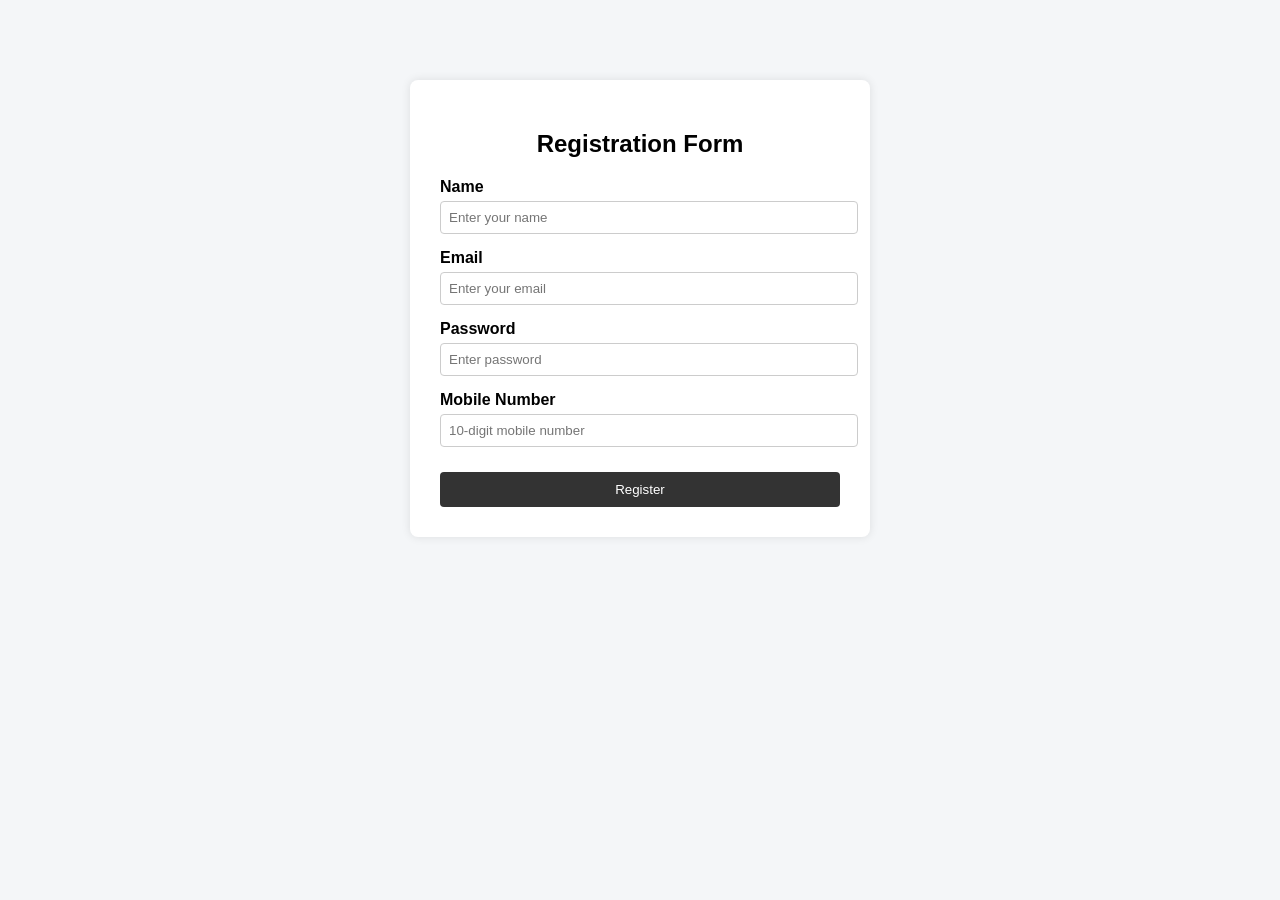
==== form.html @ c0641970 "Add files via upload" ====
<!DOCTYPE html>
<html lang="en">
<head>
    <meta charset="UTF-8">
    <title>Student Registration Form</title>
    <link rel="stylesheet" href="style.css">
    <script src="script.js"></script>
</head>
<body>

<div class="form-container">
    <h2>Registration Form</h2>

    <form onsubmit="return validateForm()">

        <label>Name</label>
        <input type="text" id="name" placeholder="Enter your name">

        <label>Email</label>
        <input type="text" id="email" placeholder="Enter your email">

        <label>Password</label>
        <input type="password" id="password" placeholder="Enter password">

        <label>Mobile Number</label>
        <input type="text" id="mobile" placeholder="10-digit mobile number">

        <input type="submit" value="Register">
    </form>
</div>

</body>
</html>
---- style.css ----
body {
    font-family: Arial, sans-serif;
    background-color: #f4f6f8;
    margin: 0;
    padding: 0;
}

/* Center the form */
.form-container {
    width: 400px;
    background-color: white;
    margin: 80px auto;
    padding: 30px;
    border-radius: 8px;
    box-shadow: 0 0 10px rgba(0,0,0,0.1);
}

/* Heading */
.form-container h2 {
    text-align: center;
    margin-bottom: 20px;
}

/* Labels */
label {
    display: block;
    margin-top: 15px;
    font-weight: bold;
}

/* Inputs */
input[type="text"],
input[type="password"] {
    width: 100%;
    padding: 8px;
    margin-top: 5px;
    border: 1px solid #ccc;
    border-radius: 4px;
}

/* Button */
input[type="submit"] {
    width: 100%;
    margin-top: 25px;
    padding: 10px;
    background-color: #333;
    color: white;
    border: none;
    border-radius: 4px;
    cursor: pointer;
}

input[type="submit"]:hover {
    background-color: #555;
}
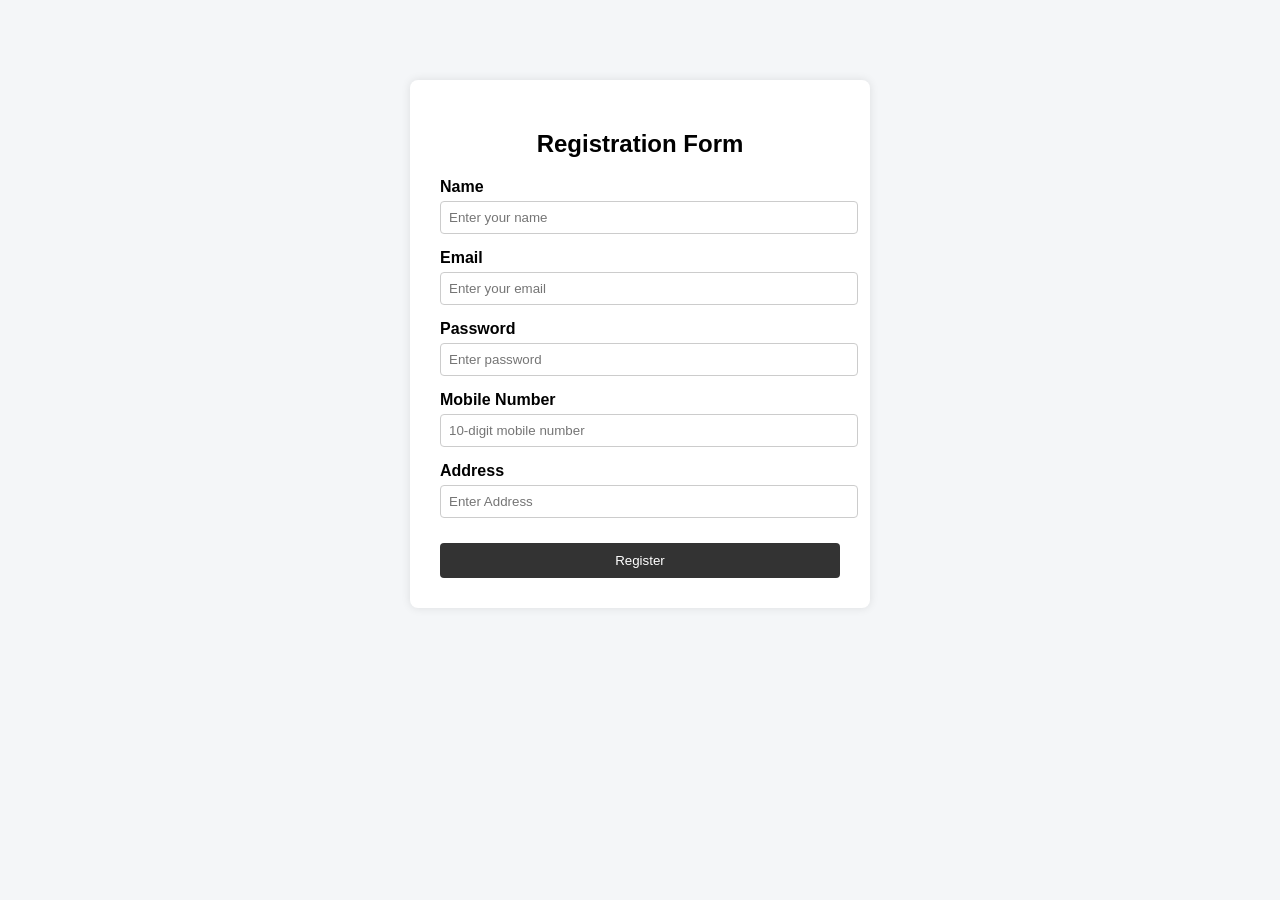
==== commit 65a24ca3: "Update form.html" ====
--- a/form.html
+++ b/form.html
@@ -25,9 +25,13 @@
         <label>Mobile Number</label>
         <input type="text" id="mobile" placeholder="10-digit mobile number">
 
+        <label>Address</label>
+        <input type="text" id="address" placeholder="Enter Address">
+
+        
         <input type="submit" value="Register">
     </form>
 </div>
 
 </body>
-</html>+</html>
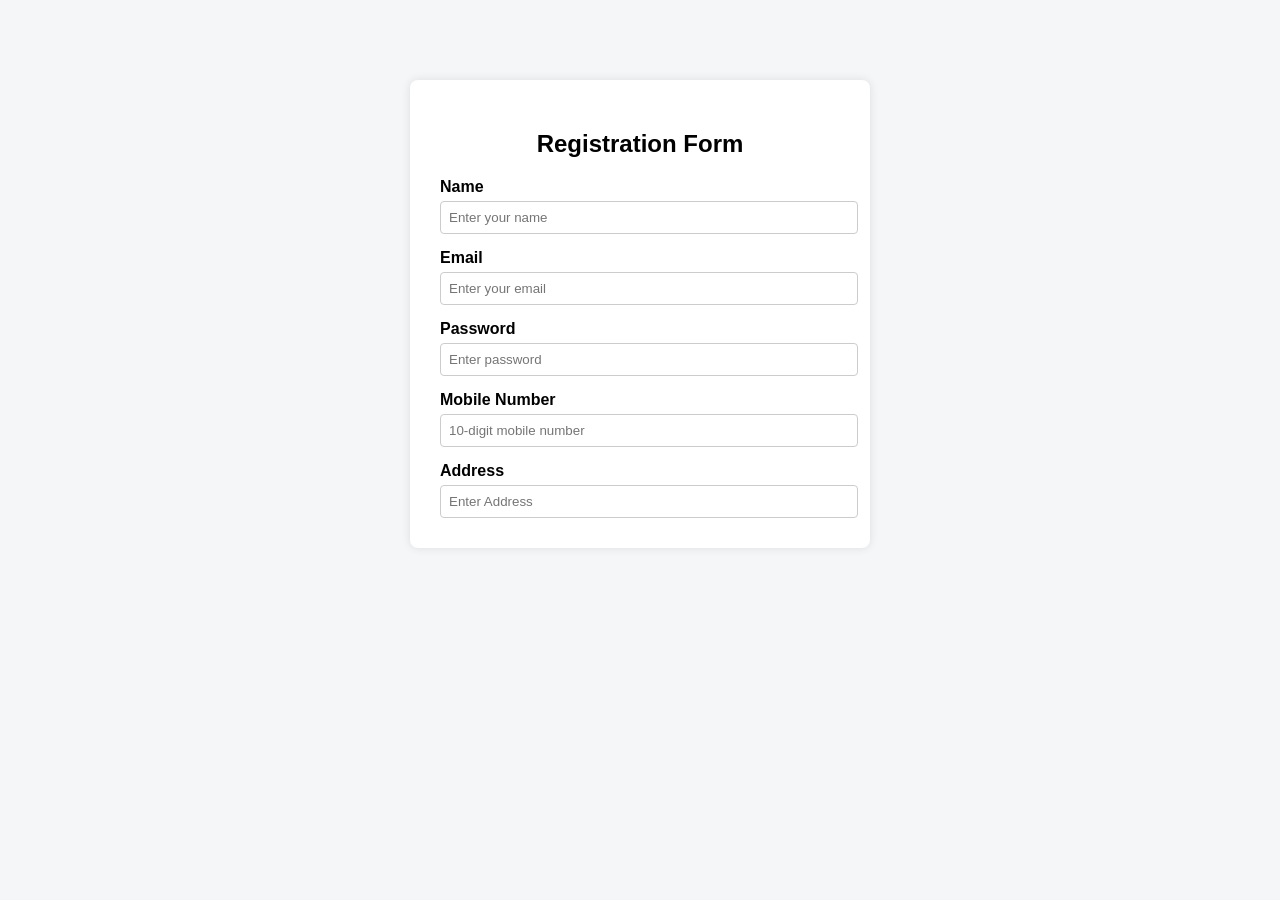
==== commit 8ca0006e: "Update form.html after adding address" ====
--- a/form.html
+++ b/form.html
@@ -27,9 +27,7 @@
 
         <label>Address</label>
         <input type="text" id="address" placeholder="Enter Address">
-
-        
-        <input type="submit" value="Register">
+    
     </form>
 </div>
 
